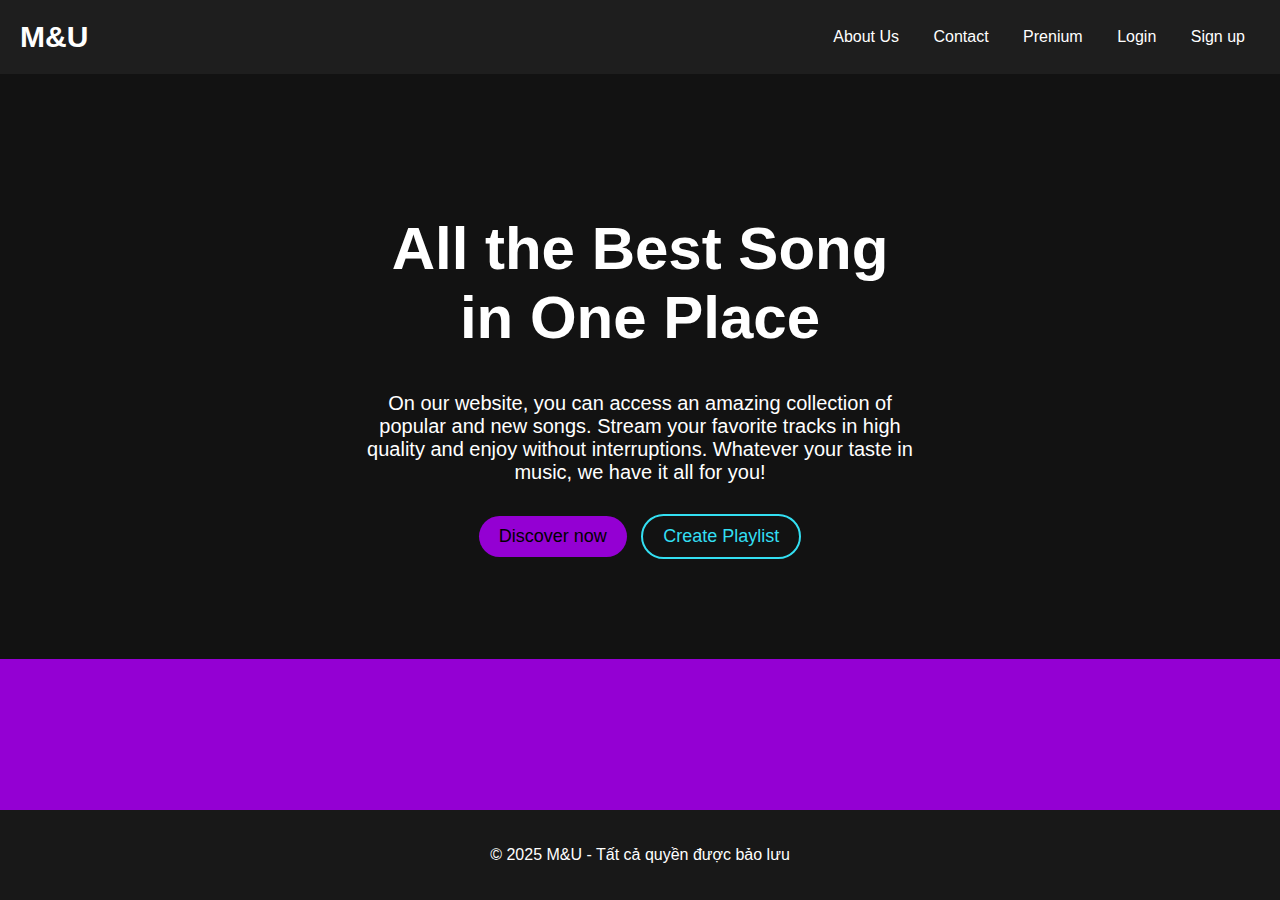
==== index.html @ f13233e5 "project web" ====
<!DOCTYPE html>
<html lang="vi">
<head>
    <meta charset="UTF-8">
    <meta name="viewport" content="width=device-width, initial-scale=1.0">
    <title>Trang chủ M&U</title>
    <link rel="stylesheet" href="styles.css"> <!-- Liên kết tới tệp CSS -->
</head>
<body>

    <!-- Header -->
    <header>
        <div class="logo">M&U</div>
        <nav>
            <a href="#"> About Us </a>
            <a href="#">Contact</a>
            <a href="#">Prenium</a>
            <a href="dangnhap.html">Login</a>
            <a href="dangky.html">Sign up</a>
        </nav>
    </header>

    <!-- Hero Section -->
    <section class="hero">
        <h1>All the Best Song <br> in One Place</h1>
        <p>On our website, you can access an amazing collection of<br>
            popular and new songs. Stream your favorite tracks in high<br>
            quality and enjoy without interruptions. Whatever your taste in<br>
            music, we have it all for you!
        </p>
        <button class="button1">Discover now</button>
        <button class="button2">Create Playlist</button>
    </section>

    <!-- Footer -->
    <footer>
        <p>© 2025 M&U - Tất cả quyền được bảo lưu</p>
    </footer>

</body>
</html>
---- styles.css ----
/* CSS cơ bản cho trang */
body {
    font-family: Arial, sans-serif;
    margin: 0;
    padding: 0;
    background-color: #9400D3; /* Màu nền đặc trưng của Spotify */
    color: white;
}

header {
    background-color: #1e1e1e;
    padding: 20px;
    display: flex;
    justify-content: space-between;
    align-items: center;
}

.logo {
    font-size: 30px;
    font-weight: bold;
}

nav a {
    margin: 0 15px;
    color: white;
    text-decoration: none;
}

.hero {
    text-align: center;
    padding: 100px 20px;
    background-color: #121212;
}

.hero h1 {
    font-size: 60px;
}

.hero p {
    font-size: 20px;
    margin: 30px 0;
}

.button1 {
    background-color: #9400D3;
    padding: 10px 20px;
    color: black;
    font-size: 18px;
    border: none;
    cursor: pointer;
    border-radius: 30px;
    margin: 0px 5px;
}

.button2 {
    background-color: #121212;
    padding: 10px 20px;
    color: rgb(51, 223, 242);
    font-size: 18px;
    border: 2px solid rgb(51, 223, 242);
    cursor: pointer;
    border-radius: 30px;
    margin: 0px 5px;
}

footer {
    background-color: #181818;
    color: white;
    text-align: center;
    padding: 20px 0;
    position: fixed;
    width: 100%;
    bottom: 0;
}
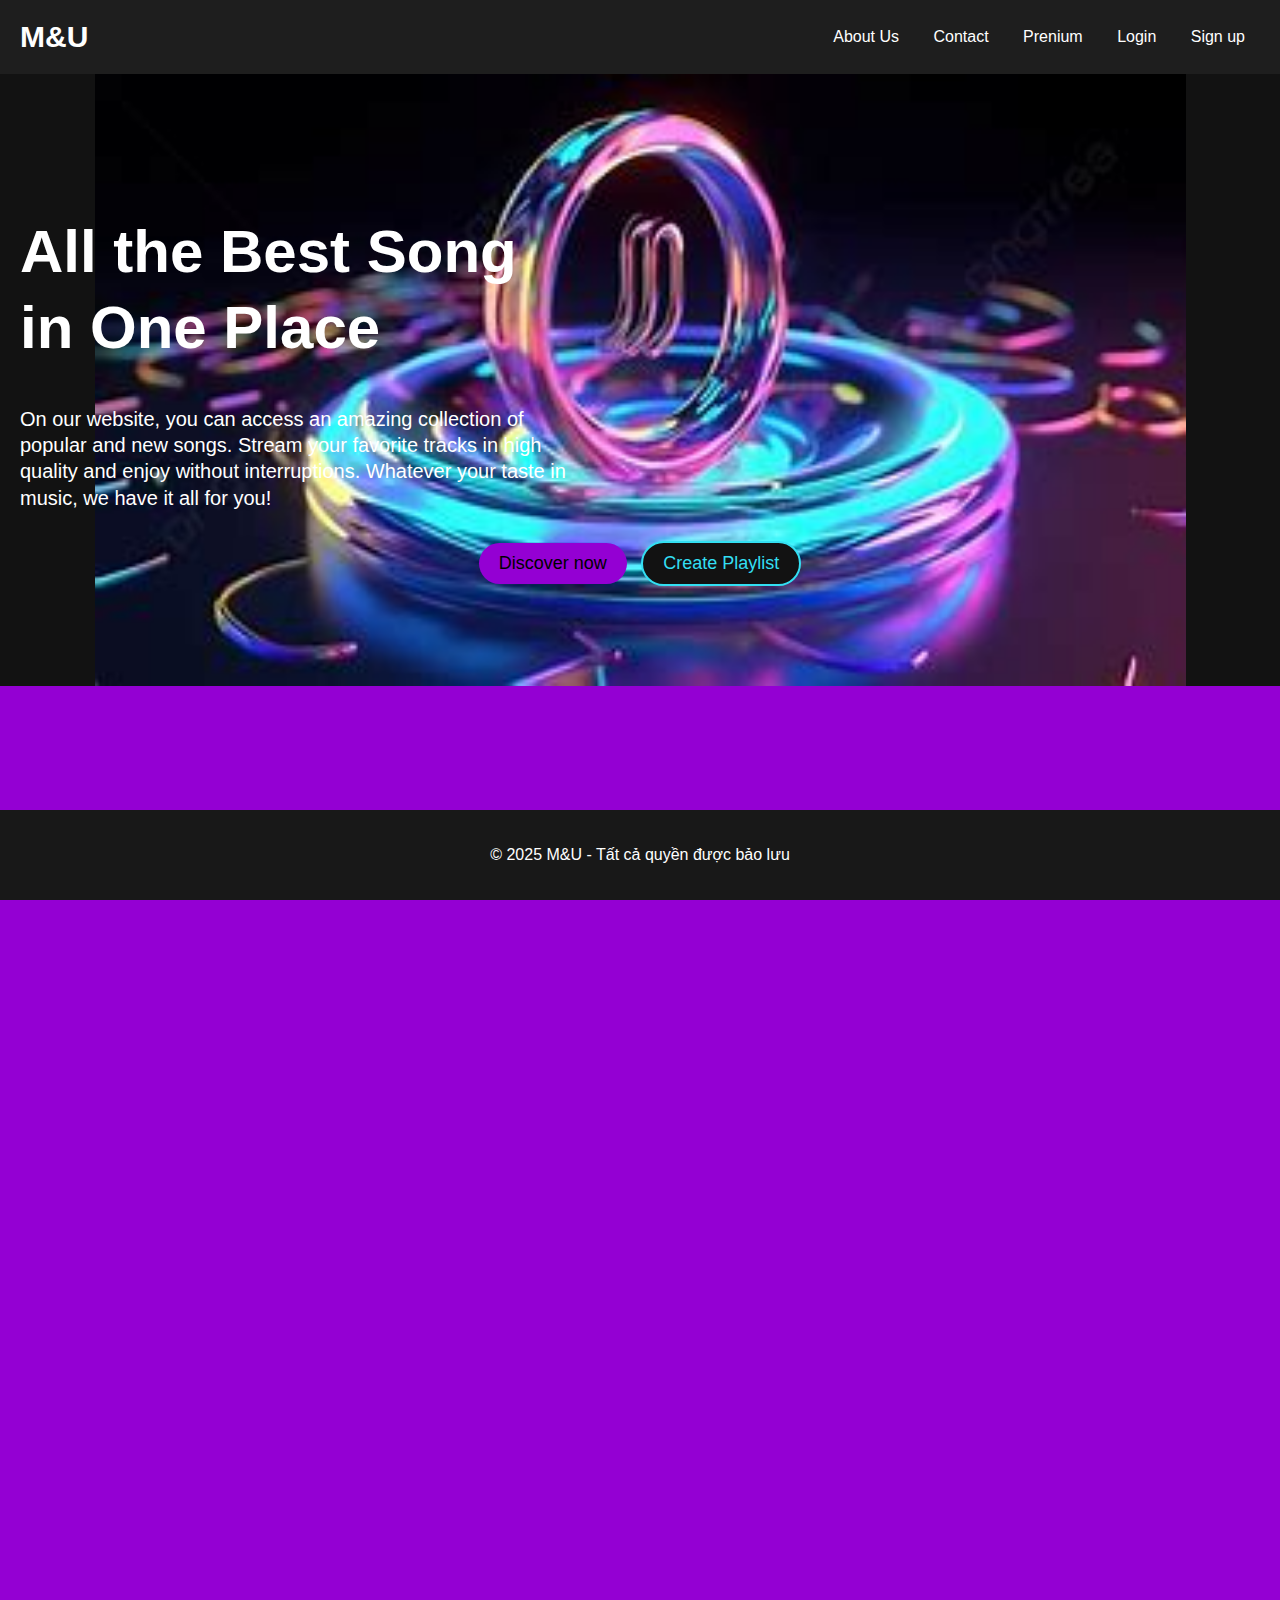
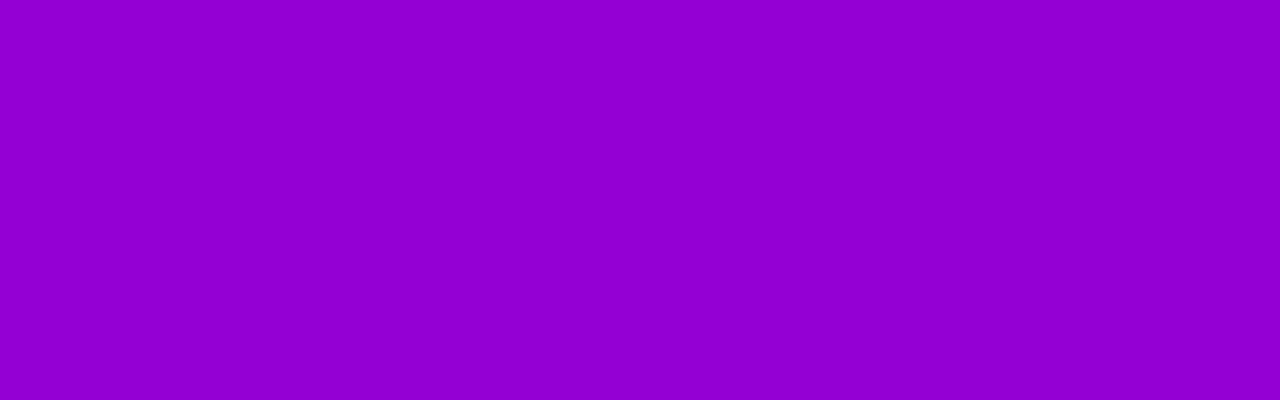
==== commit 3f3c81a0: "project web" ====
--- a/index.html
+++ b/index.html
@@ -4,7 +4,7 @@
     <meta charset="UTF-8">
     <meta name="viewport" content="width=device-width, initial-scale=1.0">
     <title>Trang chủ M&U</title>
-    <link rel="stylesheet" href="styles.css"> <!-- Liên kết tới tệp CSS -->
+    <link rel="stylesheet" href="styles+index.css"> <!-- Liên kết tới tệp CSS -->
 </head>
 <body>
 
--- a/styles+index.css
+++ b/styles+index.css
@@ -0,0 +1,86 @@
+/* CSS cơ bản cho trang */
+body {
+    font-family: Arial, sans-serif;
+    margin: 0;
+    padding: 0;
+    background-color: #9400D3; /* Màu nền đặc trưng của Spotify */
+    color: white;
+    height: 2000px;
+}
+
+header {
+    background-color: #1e1e1e;
+    padding: 20px;
+    display: flex;
+    justify-content: space-between;
+    align-items: center;
+}
+
+.logo {
+    font-size: 30px;
+    font-weight: bold;
+}
+
+nav a {
+    margin: 0 15px;
+    color: white;
+    text-decoration: none;
+}
+
+.hero {
+    text-align: center;
+    padding: 100px 20px;
+    background-color: #121212;
+    background-image: url(images/background.jpg);
+    background-position: center;
+    background-repeat: no-repeat;
+    background-size: contain;
+}
+
+.hero h1 {
+    font-size: 60px;
+    text-align: left;
+    justify-content: center;
+    line-height: 2cm;
+}
+
+.hero p {
+    font-size: 20px;
+    margin: 30px 0;
+    text-align: left;
+    line-height: 7mm;
+    width: fit-content;
+}
+
+.button1 {
+    background-color: #9400D3;
+    padding: 10px 20px;
+    color: black;
+    font-size: 18px;
+    border: none;
+    cursor: pointer;
+    border-radius: 30px;
+    margin: 0px 5px;
+    
+}
+
+.button2 {
+    background-color: #121212;
+    padding: 10px 20px;
+    color: rgb(51, 223, 242);
+    font-size: 18px;
+    border: 2px solid rgb(51, 223, 242);
+    cursor: pointer;
+    border-radius: 30px;
+    margin: 0px 5px;
+}
+
+footer {
+    background-color: #181818;
+    color: white;
+    text-align: center;
+    padding: 20px 0;
+    position: fixed;
+    width: 100%;
+    bottom: 0;
+}
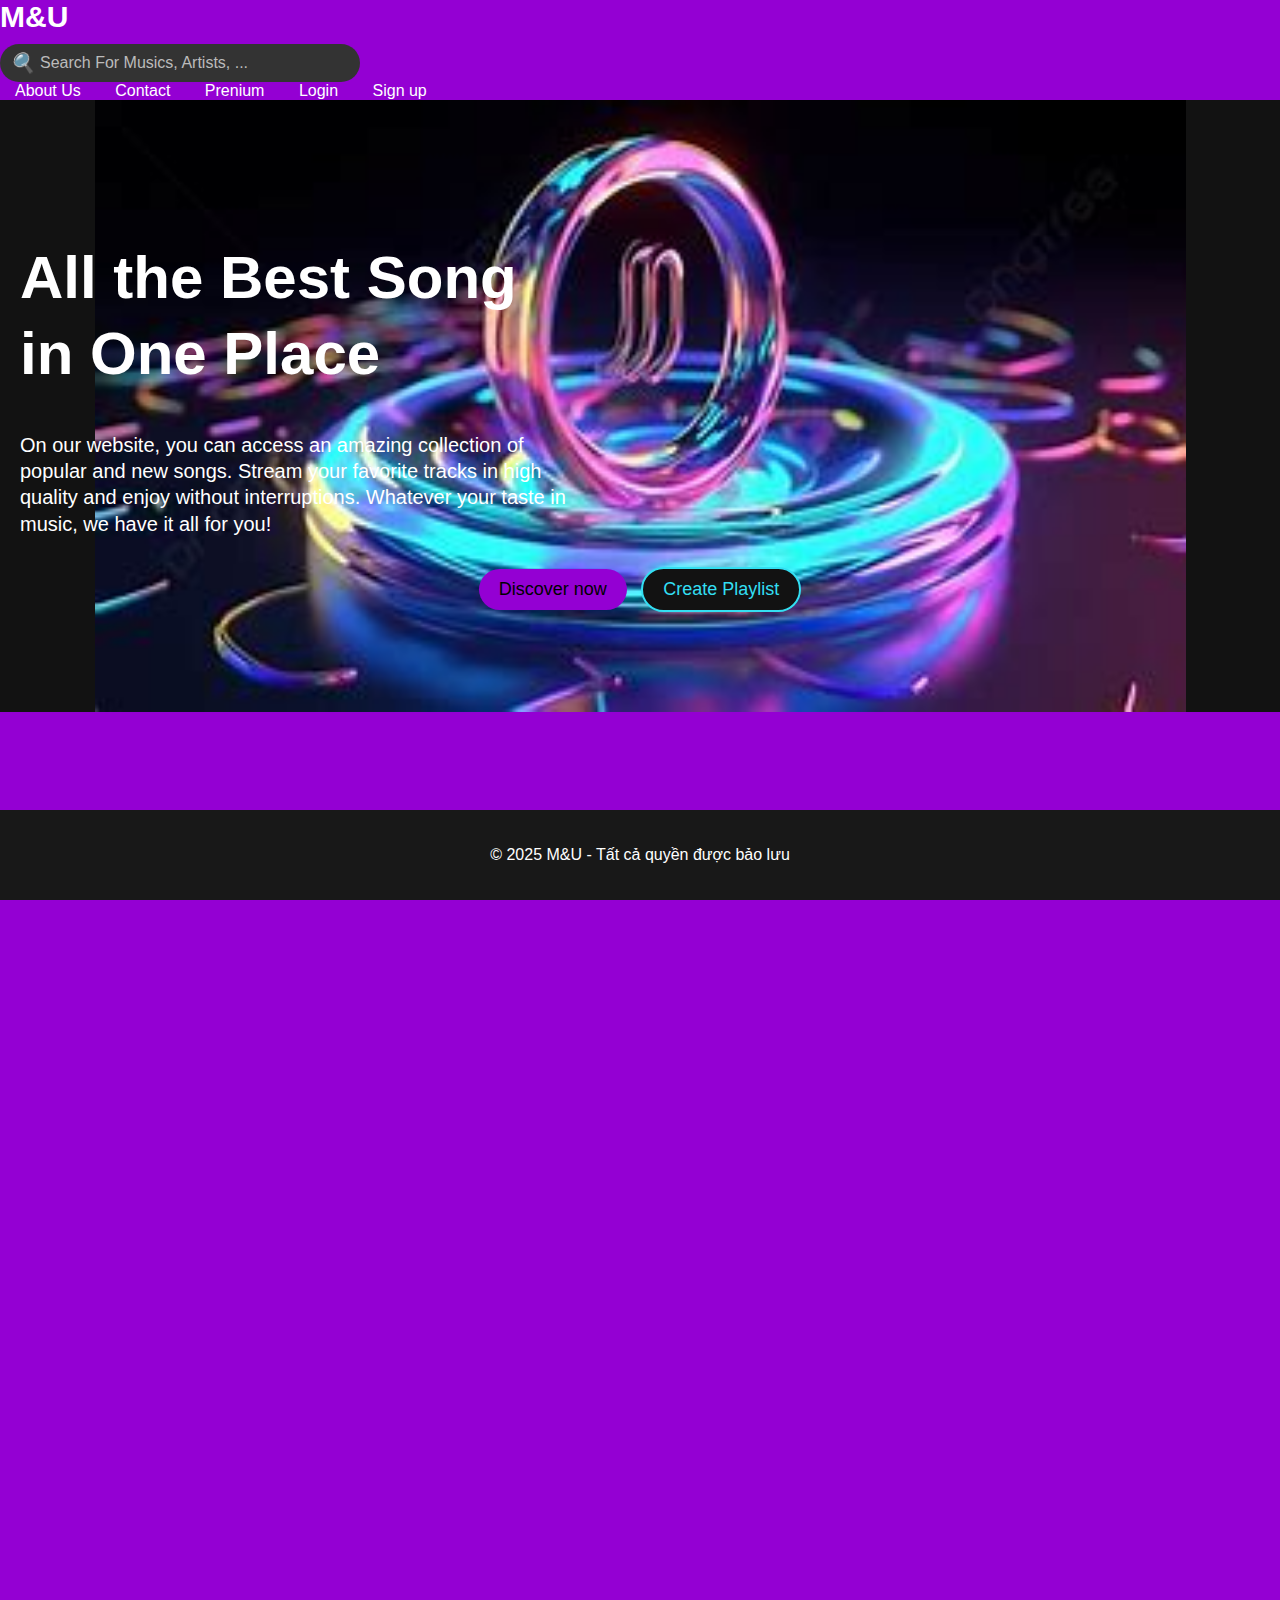
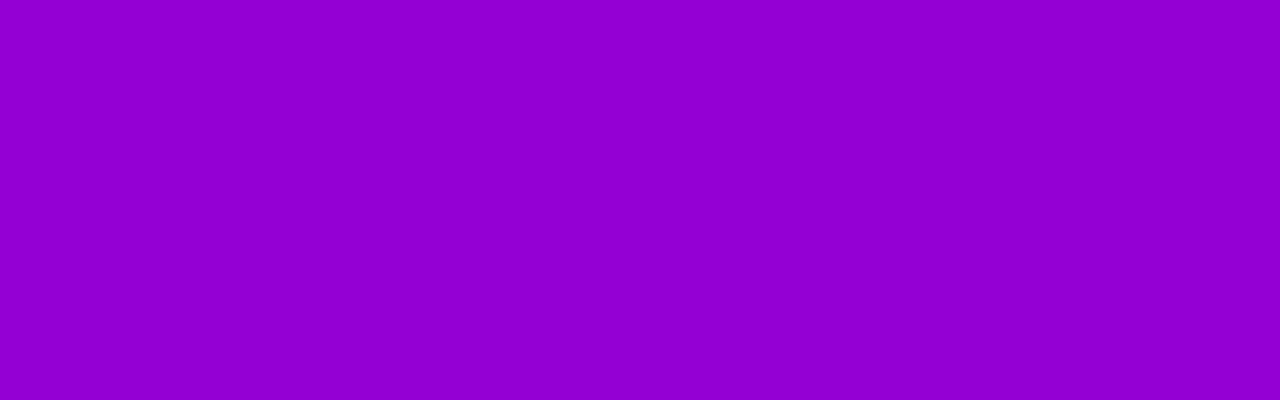
==== commit 9ed265f1: "Update index.html" ====
--- a/index.html
+++ b/index.html
@@ -11,6 +11,10 @@
     <!-- Header -->
     <header>
         <div class="logo">M&U</div>
+                <div class="search-container">
+            <input type="text" placeholder="Search For Musics, Artists, ..." class="search-input">
+            <i class="search-icon">&#128269;</i> <!-- Unicode for search icon -->
+        </div>
         <nav>
             <a href="#"> About Us </a>
             <a href="#">Contact</a>
--- a/styles+index.css
+++ b/styles+index.css
@@ -7,6 +7,36 @@
     color: white;
     height: 2000px;
 }
+/* Search Bar */
+.search-container {
+    position: relative;
+    display: flex;
+    align-items: center;
+    margin-top: 10px; /* Adjust as needed */
+}
+
+.search-input {
+    width: 300px; /* Adjust width as needed */
+    padding: 10px 20px;
+    border-radius: 25px;
+    border: none;
+    background-color: #333; /* Dark background */
+    color: #fff; /* White text */
+    font-size: 16px;
+    padding-left: 40px; /* Space for the icon */
+    margin-right: 450px;
+}
+
+.search-input::placeholder {
+    color: #bbb; /* Placeholder text color */
+}
+
+.search-icon {
+    position: absolute;
+    left: 10px;
+    color: #bbb; /* Icon color */
+    font-size: 20px;
+}v
 
 header {
     background-color: #1e1e1e;
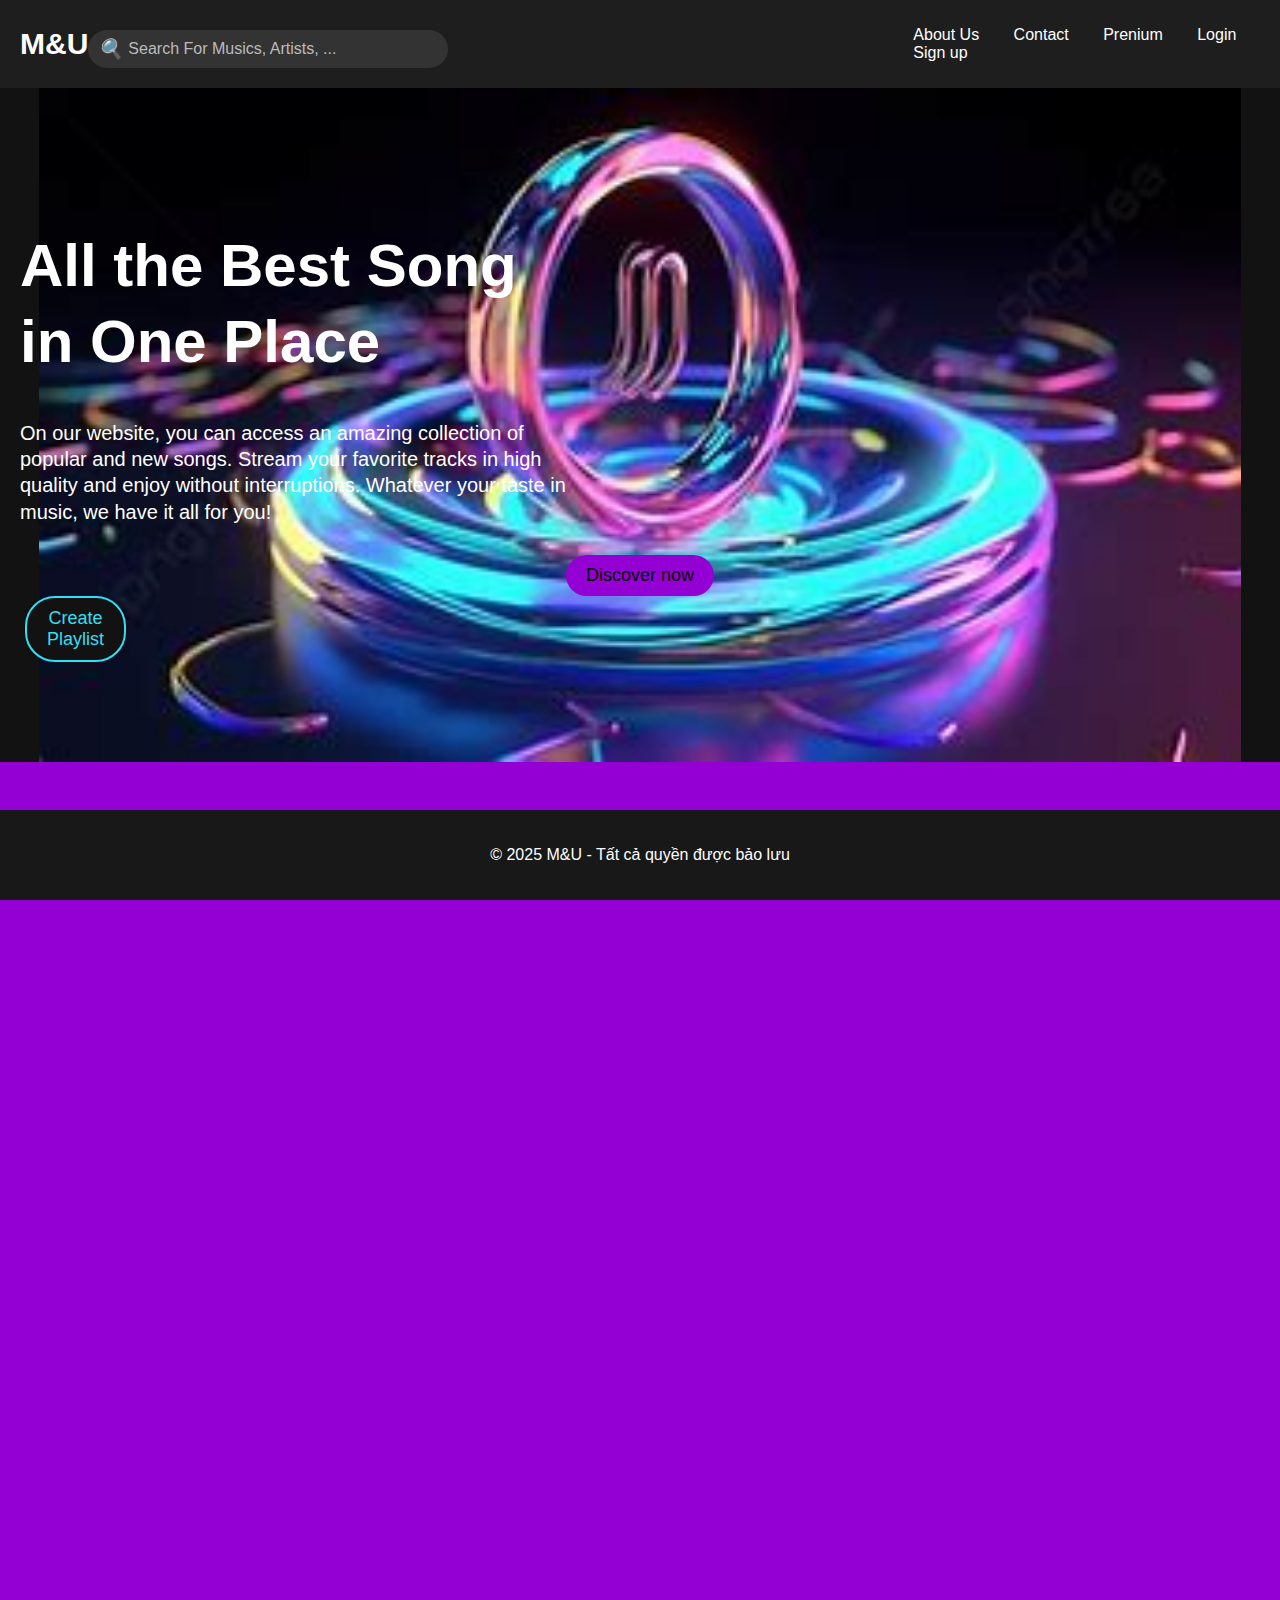
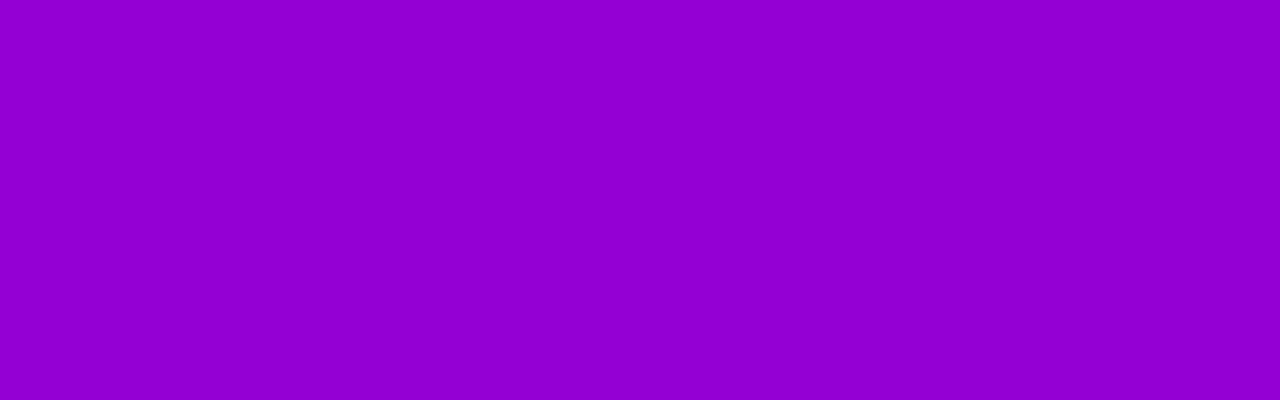
==== commit 38f6cbe2: "Update index.html" ====
--- a/index.html
+++ b/index.html
@@ -19,7 +19,7 @@
             <a href="#"> About Us </a>
             <a href="#">Contact</a>
             <a href="#">Prenium</a>
-            <a href="dangnhap.html">Login</a>
+            <a href="dangnhap.html style="color: #ff64f4; border-radius: 15px; padding:  15px; box-shadow:  0 4px 8px;">Login</a>
             <a href="dangky.html">Sign up</a>
         </nav>
     </header>
--- a/styles+index.css
+++ b/styles+index.css
@@ -36,7 +36,7 @@
     left: 10px;
     color: #bbb; /* Icon color */
     font-size: 20px;
-}v
+}
 
 header {
     background-color: #1e1e1e;
@@ -103,6 +103,7 @@
     cursor: pointer;
     border-radius: 30px;
     margin: 0px 5px;
+    margin-right: 1500px;
 }
 
 footer {
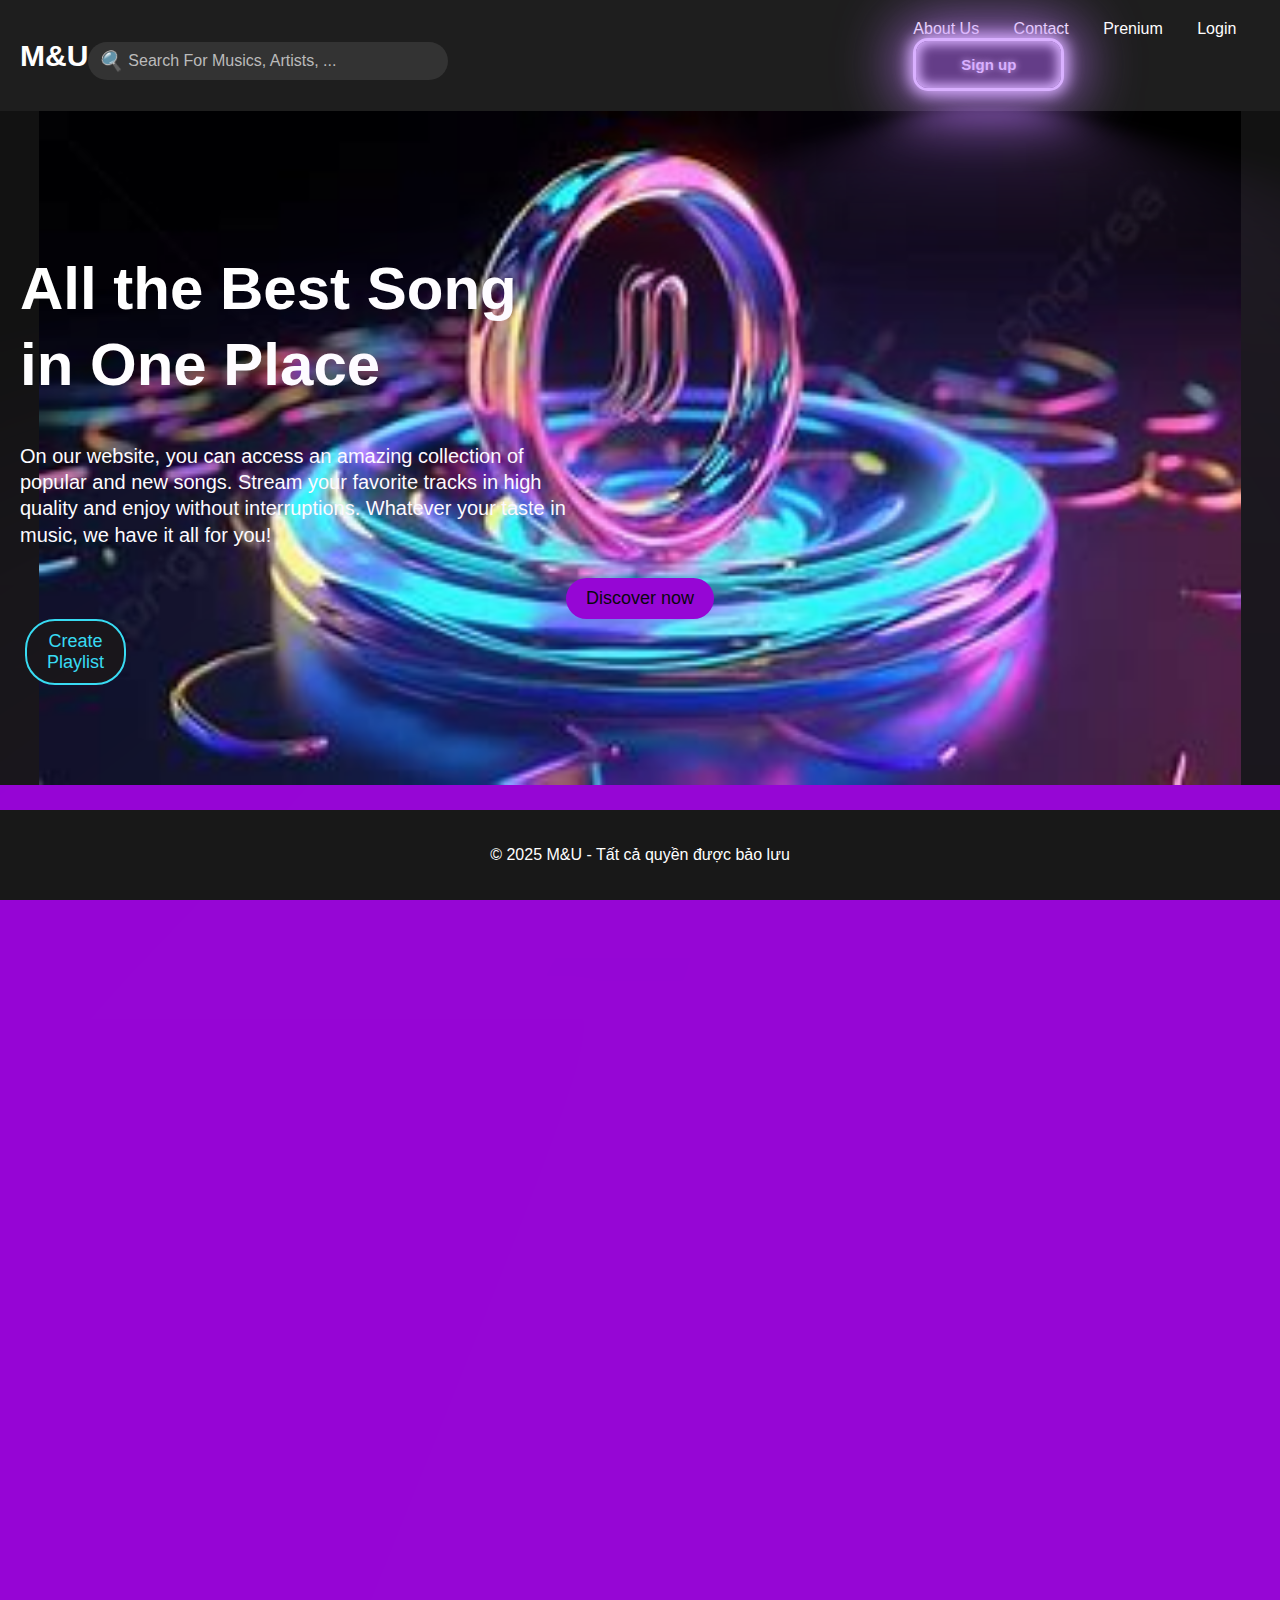
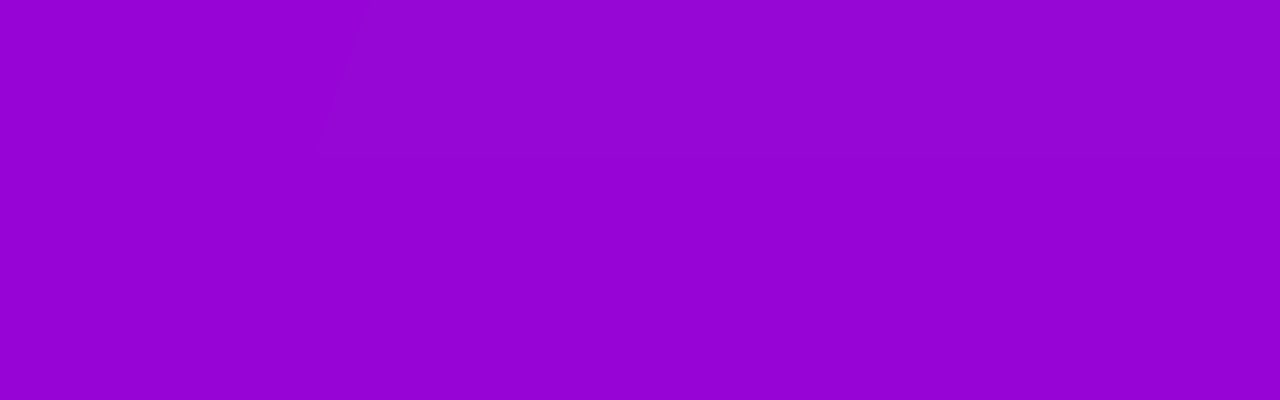
==== commit 77787b7f: "Update index.html" ====
--- a/index.html
+++ b/index.html
@@ -19,8 +19,8 @@
             <a href="#"> About Us </a>
             <a href="#">Contact</a>
             <a href="#">Prenium</a>
-            <a href="dangnhap.html style="color: #ff64f4; border-radius: 15px; padding:  15px; box-shadow:  0 4px 8px;">Login</a>
-            <a href="dangky.html">Sign up</a>
+            <a href="dangnhap.html">Login</a>
+            <a href="dangky.html" > <button class="button">Sign up</button></a>        
         </nav>
     </header>
 
--- a/styles+index.css
+++ b/styles+index.css
@@ -81,7 +81,56 @@
     line-height: 7mm;
     width: fit-content;
 }
-
+/* From Uiverse.io by cssbuttons-io 
+    NHỚ ĐỌC NHÉ !!!!!!!!!!!!!!!!!!!!!!!!!!!!!!!!!!!!*/ 
+.button {
+    --glow-color: rgb(217, 176, 255);
+    --glow-spread-color: rgba(191, 123, 255, 0.781);
+    --enhanced-glow-color: rgb(231, 206, 255);
+    --btn-color: rgb(100, 61, 136);
+    border: .25em solid var(--glow-color);
+    padding: 1em 3em;
+    color: var(--glow-color);
+    font-size: 15px;
+    font-weight: bold;
+    background-color: var(--btn-color);
+    border-radius: 1em;
+    outline: none;
+    box-shadow: 0 0 1em .25em var(--glow-color),
+           0 0 4em 1em var(--glow-spread-color),
+           inset 0 0 .75em .25em var(--glow-color);
+    text-shadow: 0 0 .5em var(--glow-color);
+    position: relative;
+    transition: all 0.3s;
+   }
+   
+.button::after {
+    pointer-events: none;
+    content: "";
+    position: absolute;
+    top: 120%;
+    left: 0;
+    height: 100%;
+    width: 100%;
+    background-color: var(--glow-spread-color);
+    filter: blur(2em);
+    opacity: .7;
+    transform: perspective(1.5em) rotateX(35deg) scale(1, .6);
+   }
+   
+.button:hover {
+     color: var(--btn-color);
+    background-color: var(--glow-color);
+    box-shadow: 0 0 1em .25em var(--glow-color),
+           0 0 4em 2em var(--glow-spread-color),
+           inset 0 0 .75em .25em var(--glow-color);
+   }
+   
+.button:active {
+    box-shadow: 0 0 0.6em .25em var(--glow-color),
+           0 0 2.5em 2em var(--glow-spread-color),
+           inset 0 0 .5em .25em var(--glow-color);
+}
 .button1 {
     background-color: #9400D3;
     padding: 10px 20px;
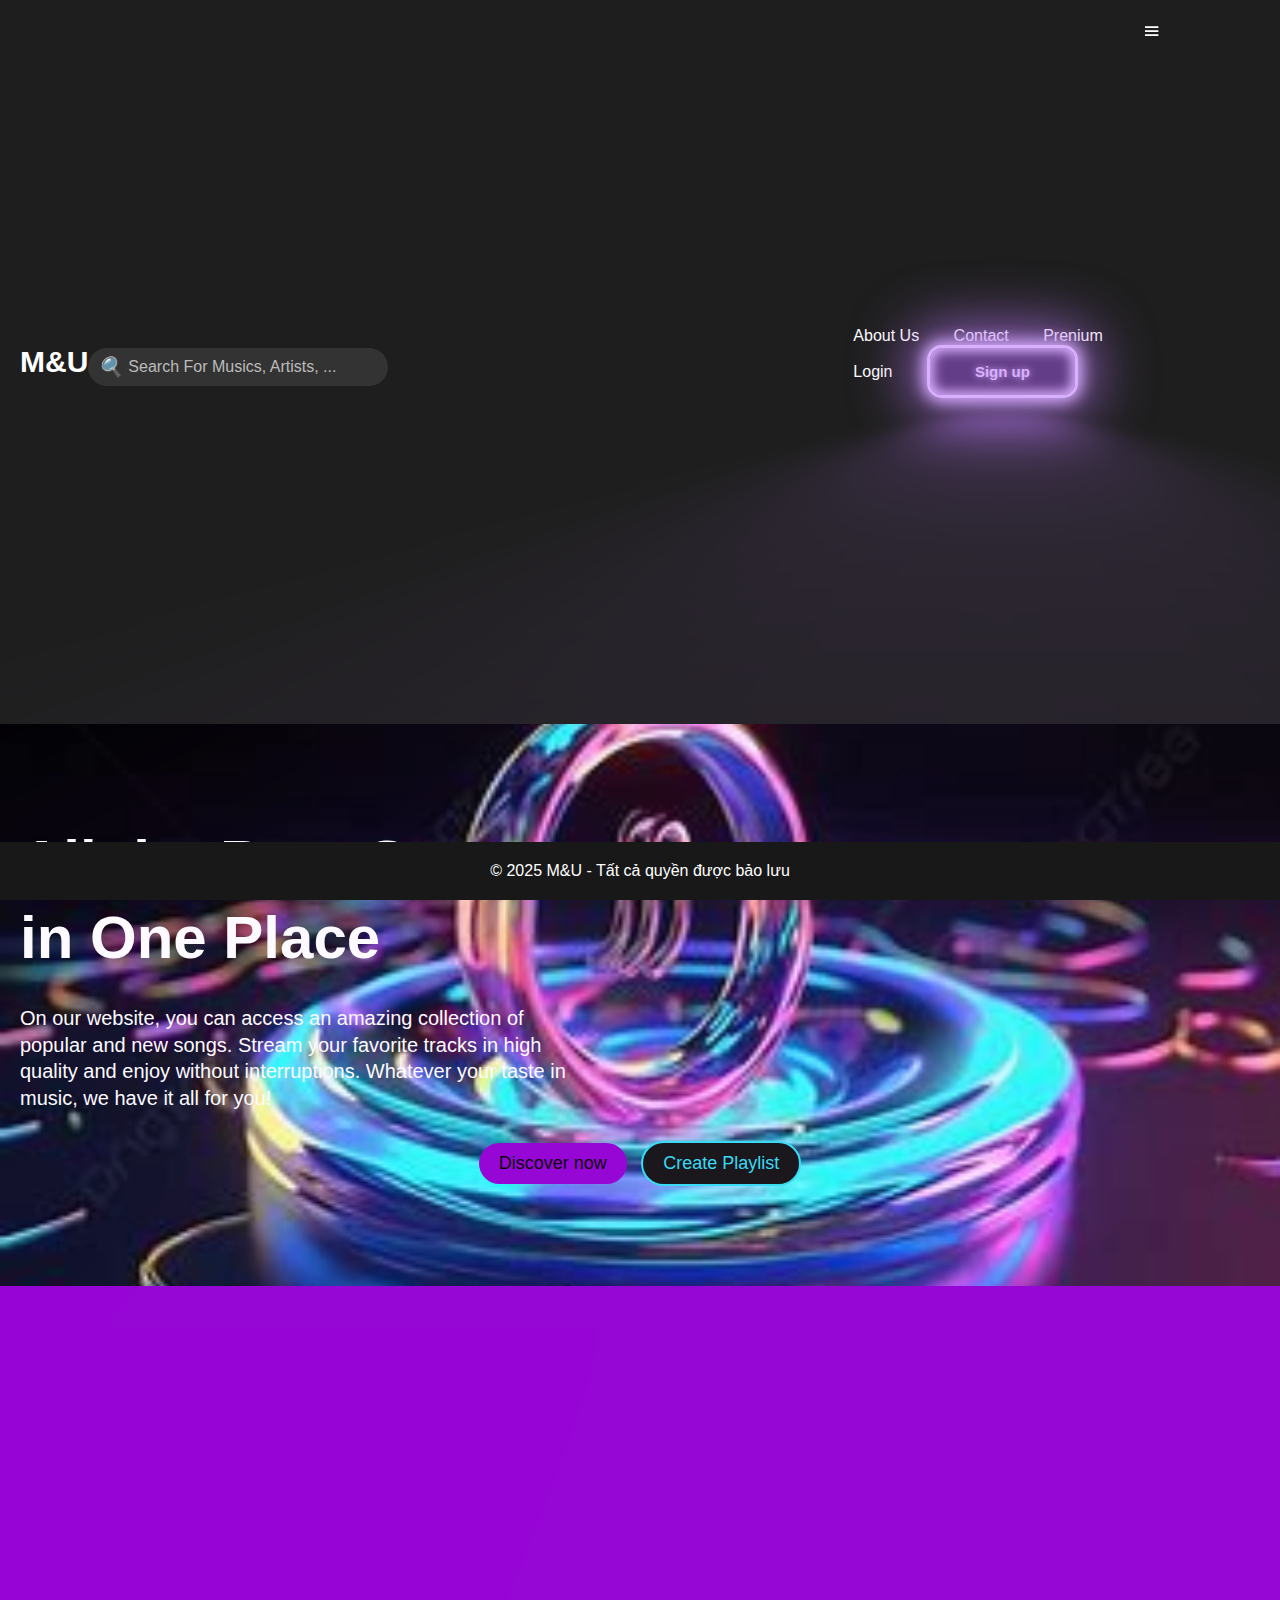
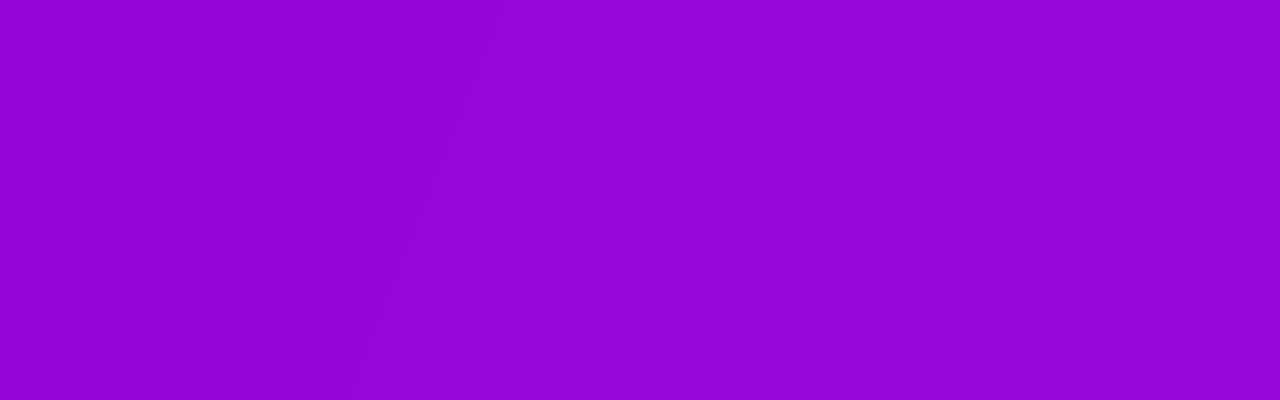
==== commit 4eb09f8d: "project web" ====
--- a/index.html
+++ b/index.html
@@ -5,6 +5,7 @@
     <meta name="viewport" content="width=device-width, initial-scale=1.0">
     <title>Trang chủ M&U</title>
     <link rel="stylesheet" href="styles+index.css"> <!-- Liên kết tới tệp CSS -->
+    <link href='https://unpkg.com/boxicons@2.1.4/css/boxicons.min.css' rel='stylesheet'>
 </head>
 <body>
 
@@ -22,6 +23,92 @@
             <a href="dangnhap.html">Login</a>
             <a href="dangky.html" > <button class="button">Sign up</button></a>        
         </nav>
+        <div class="sidebar">
+            <div class="logo_content">
+                <div class="logo">
+                    <div class="logo_name">Me and You</div>
+                </div>
+                <i class='bx bx-menu' id="btn"></i>
+            </div>
+            <ul class="nav_list">
+                <li>
+                    <a href="#">
+                        <i class='bx bx-home' ></i>
+                        <span class="link_name">Home</span>
+                    </a>
+                </li>
+                <li>
+                    <a href="#">
+                        <i class='bx bx-compass'></i>
+                        <span class="link_name">Discover</span>
+                    </a>
+                </li>
+                <li>
+                    <a href="#">
+                        <i class='bx bx-album' ></i>
+                        <span class="link_name">Albums</span>
+                    </a>
+                </li>
+                <li>
+                    <a href="#">
+                        <i class='bx bxs-user-circle'></i>
+                        <span class="link_name">Artists</span>
+                    </a>
+                </li>
+                <li>
+                    <a href="#">
+                        <i class='bx bx-time' ></i>
+                        <span class="link_name">Recently Added</span>
+                    </a>
+                </li>
+                <li>
+                    <a href="#">
+                        <i class='bx bx-play-circle'></i>
+                        <span class="link_name">Most Play</span>
+                    </a>
+                </li>
+                <li>
+                    <a href="#">
+                        <i class='bx bxs-heart-square'></i>
+                        <span class="link_name">Your Favorites</span>
+                    </a>
+                </li>
+                <li>
+                    <a href="#">
+                        <i class='bx bxs-playlist'></i>
+                        <span class="link_name">Your Playlist</span>
+                    </a>
+                </li>
+                <li>
+                    <a href="#">
+                        <i class='bx bxs-add-to-queue' ></i>
+                        <span class="link_name">Add Playlist</span>
+                    </a>
+                </li>
+                <li>
+                    <a href="#">
+                        <i class='bx bx-cog' ></i>
+                        <span class="link_name">Setting</span>
+                    </a>
+                </li>
+                <li>
+                    <a href="#">
+                        <i class='bx bx-log-out' ></i>
+                        <span class="link_name">Log Out</span>
+                    </a>
+                </li>   
+            </ul>
+        </div>
+
+        <script>
+            let btn = document.querySelector("#btn");
+            let sidebar = document.querySelector(".sidebar");
+
+            btn.onclick = function(){
+                sidebar.classList.toggle("active");
+            }
+        </script>
+
     </header>
 
     <!-- Hero Section -->
--- a/styles+index.css
+++ b/styles+index.css
@@ -51,6 +51,93 @@
     font-weight: bold;
 }
 
+*{
+    margin: 0;
+    padding: 0;
+    box-sizing: border-box;
+}
+
+.sidebar{
+    position: relative;
+    top: 0;
+    right: -200px;
+    height: 40%;
+    width: 70px;
+    background: blue;
+    padding: 6px 14px;
+    transition: all 0.5s ease;
+}
+
+.sidebar.active{
+    width: 600px;
+}
+
+.sidebar.logo_content.logo{
+    color: #fff;
+    display: flex;
+    height: 50px;
+    width: 100%;
+    align-items: center;
+    opacity: 0;
+    pointer-events: none;
+}
+
+.sidebar.active.logo_content.logo{
+    opacity: 1;
+    pointer-events: none;
+}
+
+.sidebar #btn{
+    position: fixed;
+    color: #fff;
+    left: 90%;
+    top: 6px;
+    font-size: 20px;
+    height: 50px;
+    width: 50px;
+    text-align: center;
+    line-height: 50px;
+    transform: translateX(-50%);
+}
+
+.sidebar.active #btn{
+    left: 90%;
+}
+
+.sidebar ul{
+    margin-top: 20px;
+}
+
+.sidebar ul li{
+    position: relative;
+    height: 50px;
+    width: 100%;
+    margin: 0 5px;
+    list-style: none;
+    line-height: 50px;
+}
+
+.sidebar ul li a{
+    color: #fff;
+    display: flex;
+    align-items: center;
+    text-decoration: none;
+    transition: all 0.4 ease;
+}
+
+.sidebar ul li a:hover{
+    color: blue;
+    background: #fff;
+}
+
+.sidebar ul li a i{
+    height: 50px;
+    min-width: 50px;
+    border-radius: 12px;
+    line-height: 50px;
+    text-align: center;
+}
+
 nav a {
     margin: 0 15px;
     color: white;
@@ -64,7 +151,7 @@
     background-image: url(images/background.jpg);
     background-position: center;
     background-repeat: no-repeat;
-    background-size: contain;
+    background-size: cover;
 }
 
 .hero h1 {
@@ -152,7 +239,9 @@
     cursor: pointer;
     border-radius: 30px;
     margin: 0px 5px;
-    margin-right: 1500px;
+    /*margin-right: 1500px;
+    a phong làm ẩu r ba lỗi mẹ cái khung chính r nên a phong tìm cách fix nhé 
+    */
 }
 
 footer {
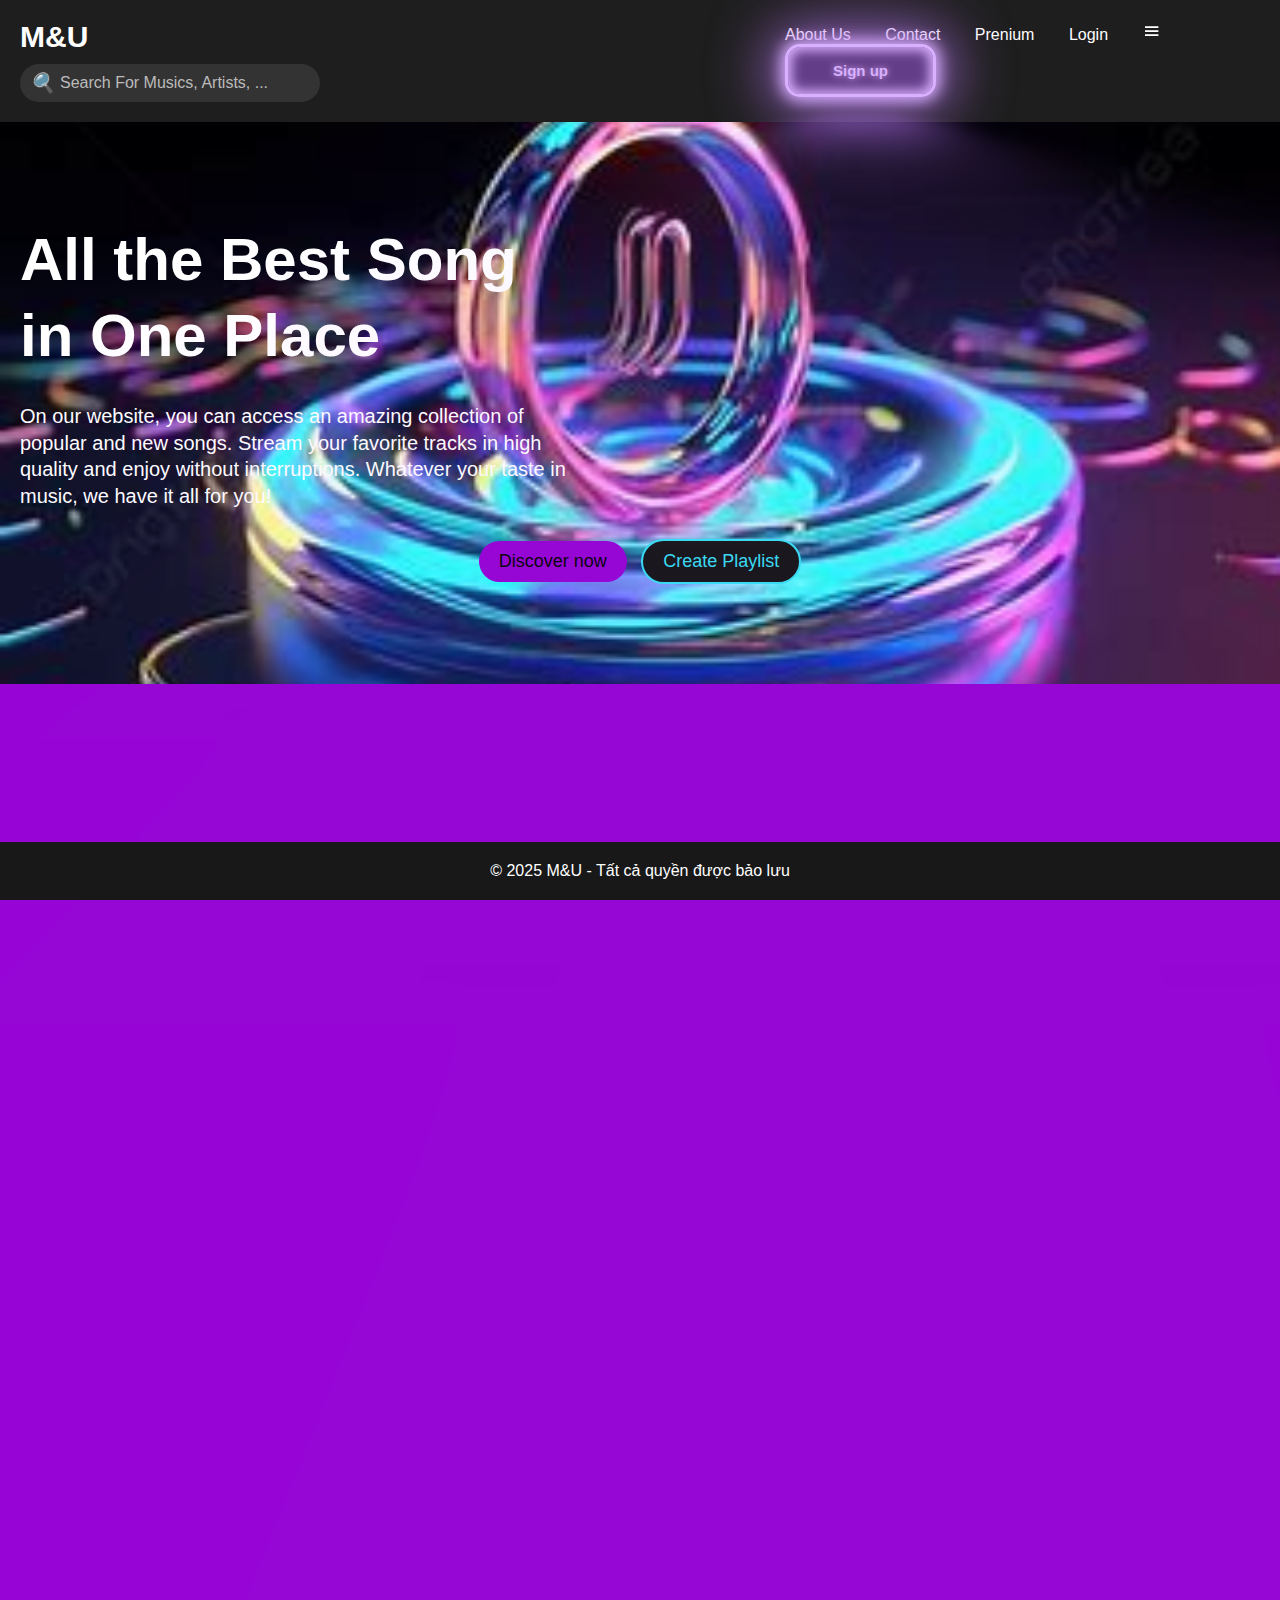
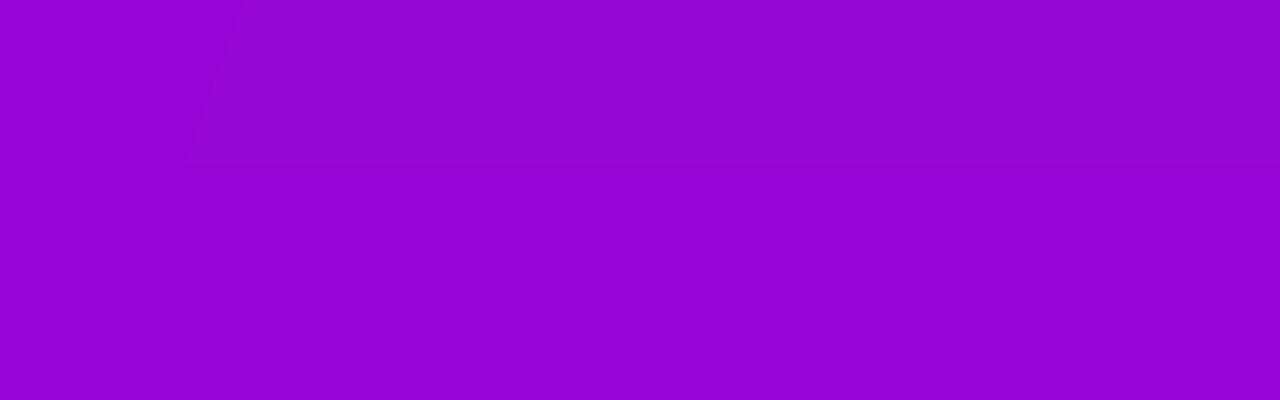
==== commit acd2106b: "index.html" ====
--- a/index.html
+++ b/index.html
@@ -11,11 +11,14 @@
 
     <!-- Header -->
     <header>
-        <div class="logo">M&U</div>
+        <div class="header-left">
+        <div class ="logo">M&U</div>
                 <div class="search-container">
             <input type="text" placeholder="Search For Musics, Artists, ..." class="search-input">
             <i class="search-icon">&#128269;</i> <!-- Unicode for search icon -->
         </div>
+        </div>
+        <div class="header-right">
         <nav>
             <a href="#"> About Us </a>
             <a href="#">Contact</a>
@@ -108,7 +111,7 @@
                 sidebar.classList.toggle("active");
             }
         </script>
-
+        </div class="header-right">
     </header>
 
     <!-- Hero Section -->
--- a/styles+index.css
+++ b/styles+index.css
@@ -58,9 +58,9 @@
 }
 
 .sidebar{
-    position: relative;
+    position: fixed;
     top: 0;
-    right: -200px;
+    right: -400px;
     height: 40%;
     width: 70px;
     background: blue;
